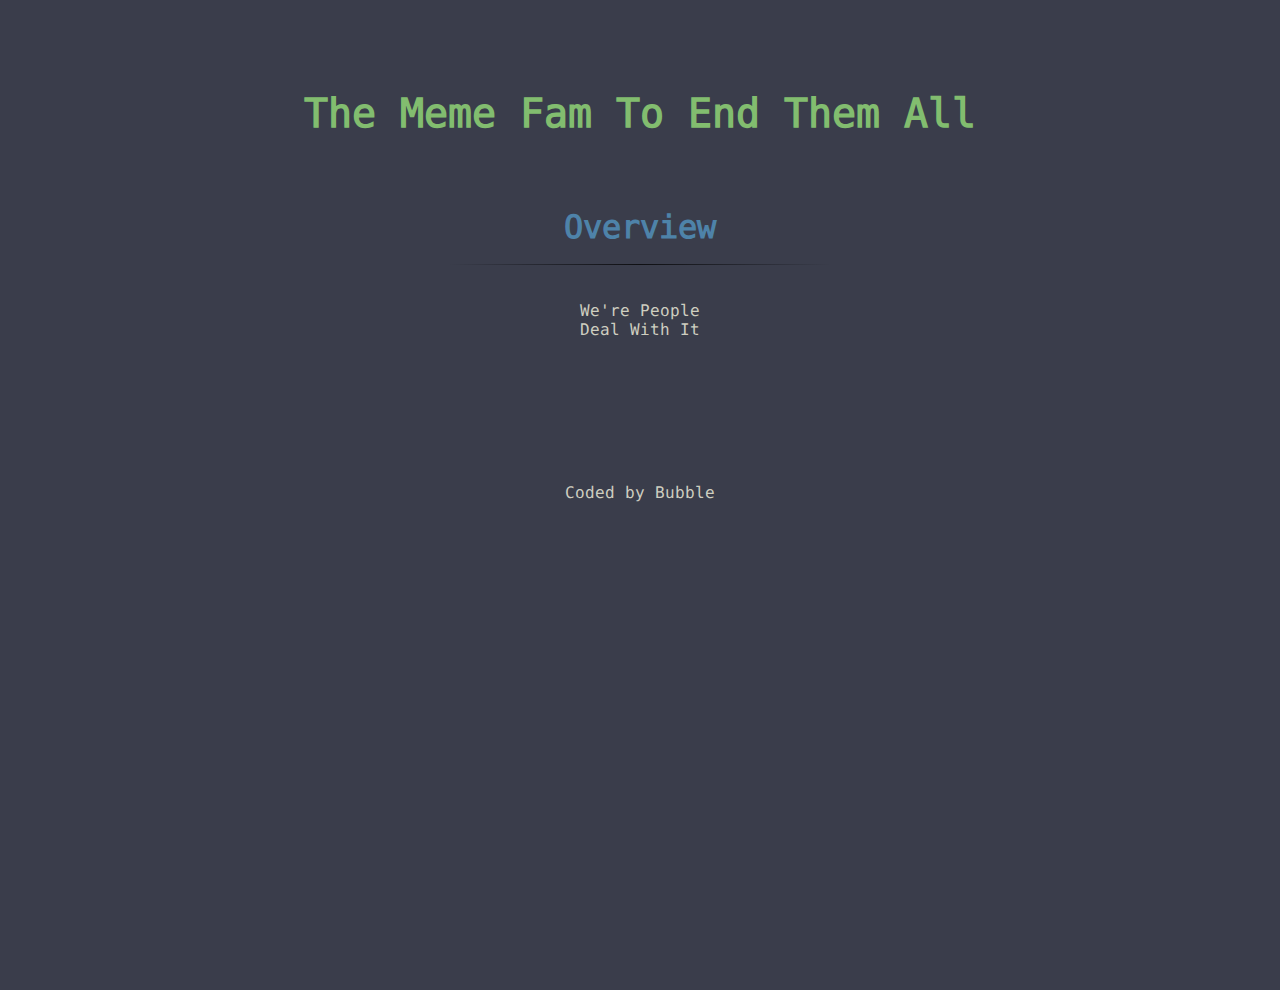
==== index.html @ 1bc23932 "MORE SHIT" ====
<!DOCTYPE html>
<html>

<head>
  <meta name="viewport" content="width=device-width, initial-scale=1">
  <link rel="shortcut icon" href="favicon.ico" type="image/x-icon">
  <link rel="stylesheet" type="text/css" href="stylesheet.css">
  <title>Dark Serpents</title>

</head>

<body>


  <div class="bleck"></div>
  <h1 id="meme_fam">The Meme Fam To End Them All</h1>
  <br>
  <br>
  <br>
  <br>
  <h1 class="subtitle" id="overview">Overview</h1>
  <br>
  <hr>
  <br>
  <br>
  <p class="para">We're People<br>Deal With It</p>
  <br>
  <br>
  <br>
  <br>
  <br>
  <br>
  <br>
  <br>
  <p class="para">Coded by Bubble</p>


</body>

<script src="https://ajax.googleapis.com/ajax/libs/jquery/3.2.1/jquery.min.js"></script>
<script type=text/javascript src="script.js"></script>

</html>
---- stylesheet.css ----
@font-face {
    font-family: "DejaVuSansMono";
    src: url("./fonts/DejaVuSansMono.eot");
    src: url("./fonts/DejaVuSansMono.eot?#iefix") format("embedded-opentype"), url("./fonts/DejaVuSansMono.otf") format("opentype"), url("./fonts/DejaVuSansMono.svg") format("svg"), url("./fonts/DejaVuSansMono.ttf") format("truetype"), url("./fonts/DejaVuSansMono.woff") format("woff"), url("./fonts/DejaVuSansMono.woff2") format("woff2");
    font-weight: normal;
    font-style: normal;
  }

  * {
    margin: 0;
  }

  html, body {
    width: 100%;
    height: 100%;
    text-align: center;
  }

  body {
    background-color: rgb(58, 61, 75);
  }

  #meme_fam {
    font-family: DejaVuSansMono;
    margin-top: 10vh;
    color: rgb(130, 189, 111);
    font-size: 40px;
  }

  .para {
    color: rgb(206, 206, 192);
    font-family: DejaVuSansMono;
  }

  .a1 {
    margin-top: 20px;
    color: rgb(164, 61, 75);
    font-family: DejaVuSansMono;
  }

  .a1:link {
    color: rgb(164, 61, 75);
  }

  .a1:visited {
    color: rgb(164, 61, 75);
  }

  .a1:hover {
    color: rgb(164, 61, 75);
  }

  .a1:active {
    color: rgb(164, 61, 75);
  }

  #overview {
    font-family: DejaVuSansMono;
    color: rgb(78, 131, 169);
  }

  hr {
    border: 0;
    height: 1px;
    background-image: linear-gradient(to right, rgba(0, 0, 0, 0), rgba(0, 0, 0, 0.75), rgba(0, 0, 0, 0));
    width: 30%;
    margin:0 auto;;
  }
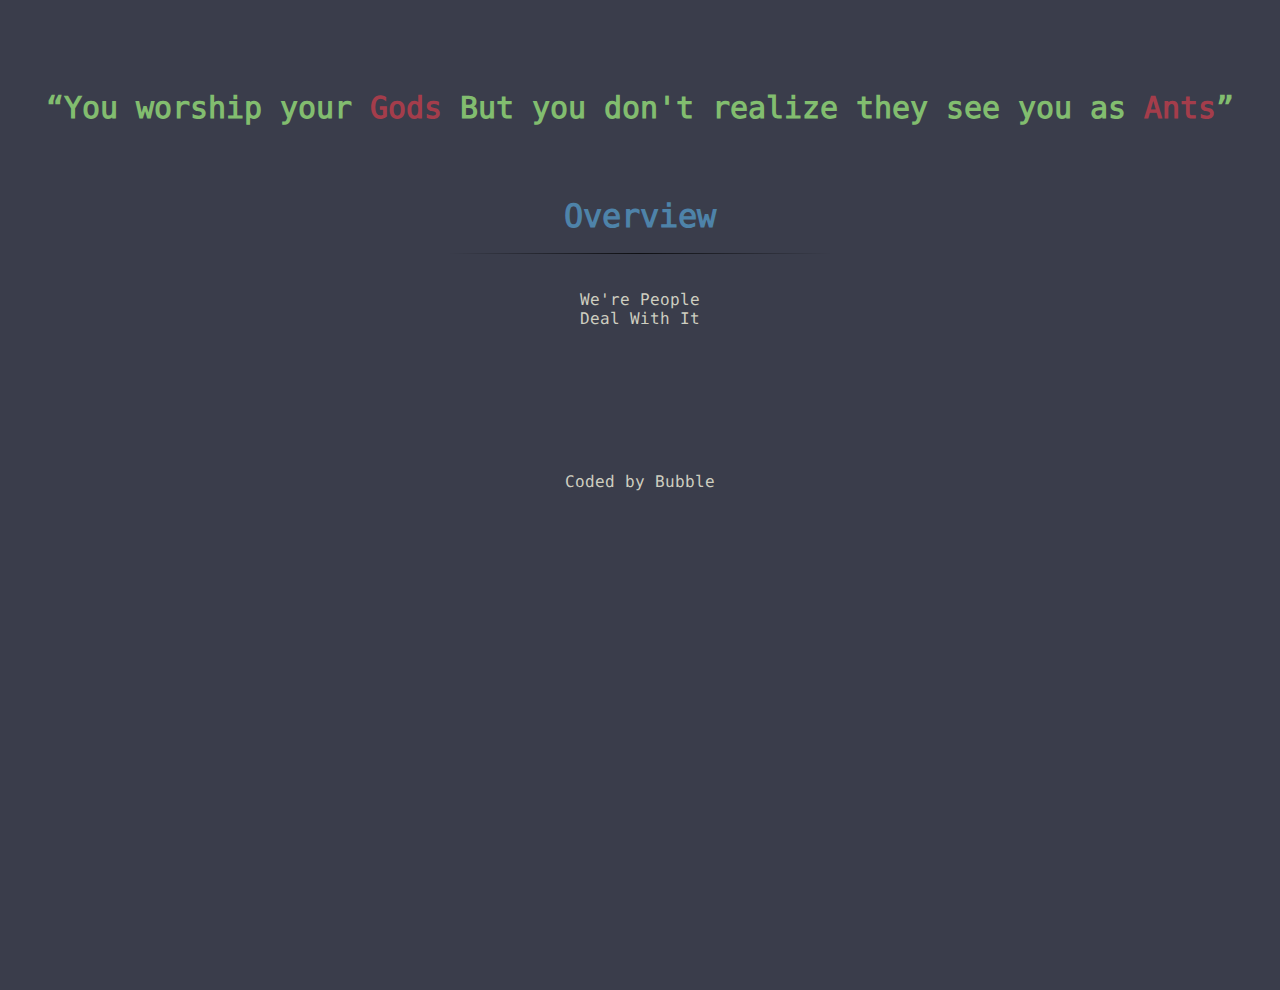
==== commit a850a33c: "Quote" ====
--- a/index.html
+++ b/index.html
@@ -3,6 +3,7 @@
 
 <head>
   <meta name="viewport" content="width=device-width, initial-scale=1">
+  <meta charset="UTF-16">
   <link rel="shortcut icon" href="favicon.ico" type="image/x-icon">
   <link rel="stylesheet" type="text/css" href="stylesheet.css">
   <title>Dark Serpents</title>
@@ -13,7 +14,8 @@
 
 
   <div class="bleck"></div>
-  <h1 id="meme_fam">The Meme Fam To End Them All</h1>
+  <h1 id="meme_fam"> “You worship your <span class="wtaff">Gods</span>
+     But you don't realize they see you as <span class="wtaff">Ants</span>”</h1>
   <br>
   <br>
   <br>
--- a/stylesheet.css
+++ b/stylesheet.css
@@ -24,7 +24,7 @@
     font-family: DejaVuSansMono;
     margin-top: 10vh;
     color: rgb(130, 189, 111);
-    font-size: 40px;
+    font-size: 30px;
   }
 
   .para {
@@ -66,3 +66,7 @@
     width: 30%;
     margin:0 auto;;
   }
+
+  .wtaff {
+    color: rgb(164,61,75);
+  }
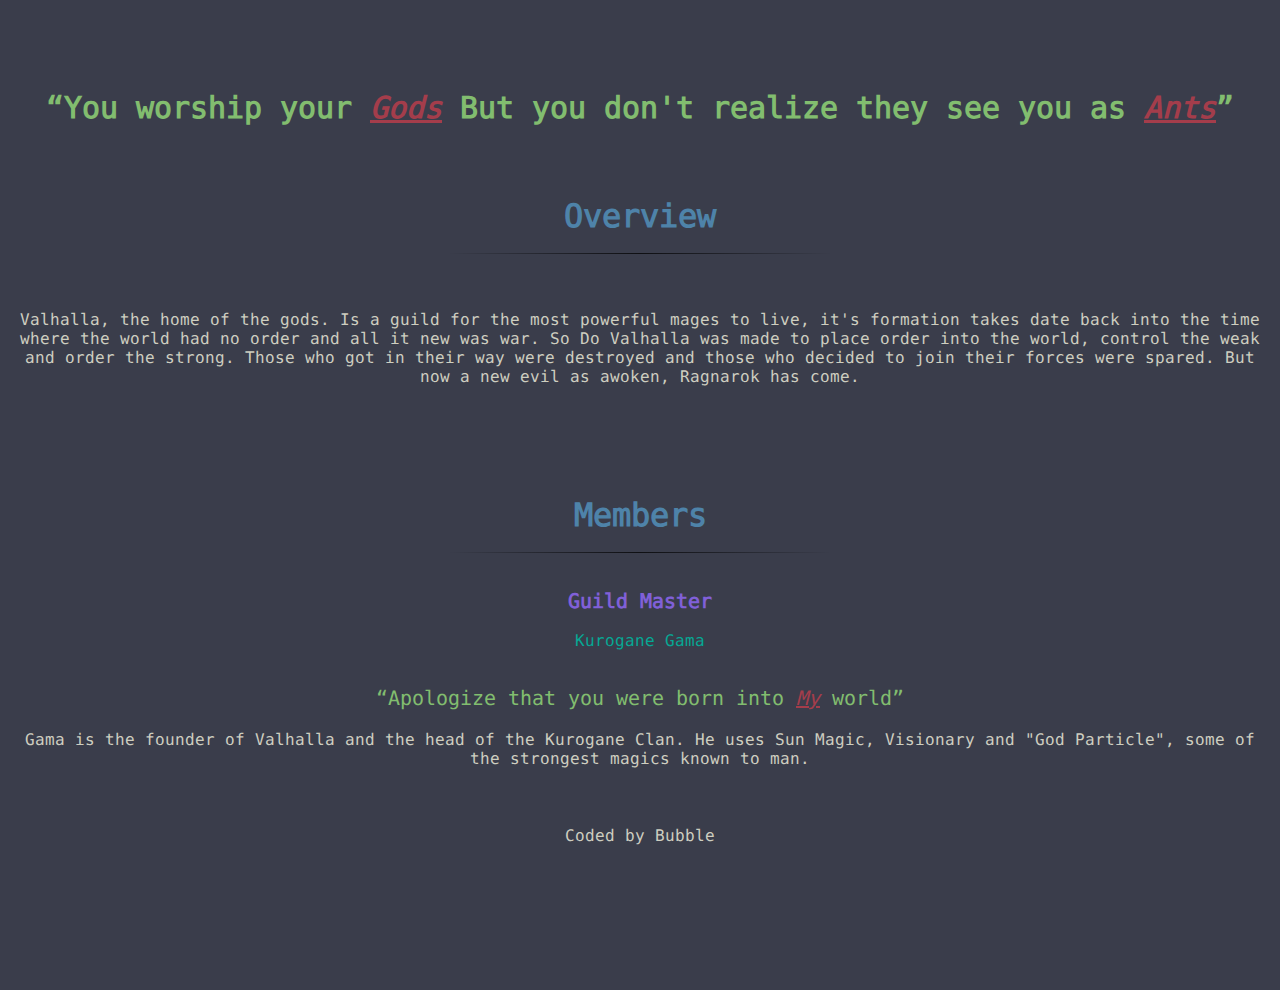
==== commit 78ed696c: "WOOOPERSLITGA" ====
--- a/index.html
+++ b/index.html
@@ -6,7 +6,7 @@
   <meta charset="UTF-16">
   <link rel="shortcut icon" href="favicon.ico" type="image/x-icon">
   <link rel="stylesheet" type="text/css" href="stylesheet.css">
-  <title>Dark Serpents</title>
+  <title>Valhalla</title>
 
 </head>
 
@@ -14,23 +14,38 @@
 
 
   <div class="bleck"></div>
-  <h1 id="meme_fam"> “You worship your <span class="wtaff">Gods</span>
-     But you don't realize they see you as <span class="wtaff">Ants</span>”</h1>
+  <h1 id="meme_fam"> “You worship your <span class="wtaff"><i>Gods</i></span>
+     But you don't realize they see you as <span class="wtaff"><i>Ants</i></span>”</h1>
   <br>
   <br>
   <br>
   <br>
-  <h1 class="subtitle" id="overview">Overview</h1>
+  <h1 class="subtitle">Overview</h1>
   <br>
   <hr>
   <br>
   <br>
-  <p class="para">We're People<br>Deal With It</p>
+  <p class="para">Valhalla, the home of the gods. Is a guild for the most powerful mages to live, it's formation takes date back into the time where the world had no order and all it new was war. So Do Valhalla was made to place order into the world, control the weak and order the strong. Those who got in their way were destroyed and those who decided to join their forces were spared. But now a new evil as awoken, Ragnarok has come.
+</p>
   <br>
   <br>
   <br>
   <br>
   <br>
+  <h1 class="subtitle">Members</h1>
+  <br>
+  <hr>
+  <br>
+  <br>
+  <h2 class="heading">Guild Master</h2>
+  <br>
+  <a href="http://aminoapps.com/p/cgdzr2">Kurogane Gama</a>
+  <br>
+  <br>
+  <br>
+  <p class="quote">“Apologize that you were born into <span class="wtaff"><i>My</i></span> world”</p>
+  <p class="para">Gama is the founder of Valhalla and the head of the Kurogane Clan.
+    He uses Sun Magic, Visionary and "God Particle", some of the strongest magics known to man.
   <br>
   <br>
   <br>
--- a/stylesheet.css
+++ b/stylesheet.css
@@ -30,31 +30,10 @@
   .para {
     color: rgb(206, 206, 192);
     font-family: DejaVuSansMono;
+    margin: 20px;
   }
 
-  .a1 {
-    margin-top: 20px;
-    color: rgb(164, 61, 75);
-    font-family: DejaVuSansMono;
-  }
-
-  .a1:link {
-    color: rgb(164, 61, 75);
-  }
-
-  .a1:visited {
-    color: rgb(164, 61, 75);
-  }
-
-  .a1:hover {
-    color: rgb(164, 61, 75);
-  }
-
-  .a1:active {
-    color: rgb(164, 61, 75);
-  }
-
-  #overview {
+  .subtitle {
     font-family: DejaVuSansMono;
     color: rgb(78, 131, 169);
   }
@@ -64,9 +43,36 @@
     height: 1px;
     background-image: linear-gradient(to right, rgba(0, 0, 0, 0), rgba(0, 0, 0, 0.75), rgba(0, 0, 0, 0));
     width: 30%;
-    margin:0 auto;;
+    margin:0 auto;
   }
 
   .wtaff {
     color: rgb(164,61,75);
+    text-decoration: underline;
   }
+
+  .heading {
+    color: rgb(128,96,216);
+    font-family: DejaVuSansMono;
+    font-size: 20px;
+  }
+
+  .quote {
+    color: rgb(130, 189, 111);
+    font-family: DejaVuSansMono;
+    font-size: 20px;
+  }
+
+  a {
+    font-family: DejaVuSansMono;
+    color: rgb(6,168,148);
+    text-decoration: none;
+    transition: color 0.3s linear;
+    -webkit-transition: color 0.3s linear;
+    -moz-transition: color 0.3s linear;
+    text-align: center;
+  }
+
+  a:hover {
+    color: white;
+  }
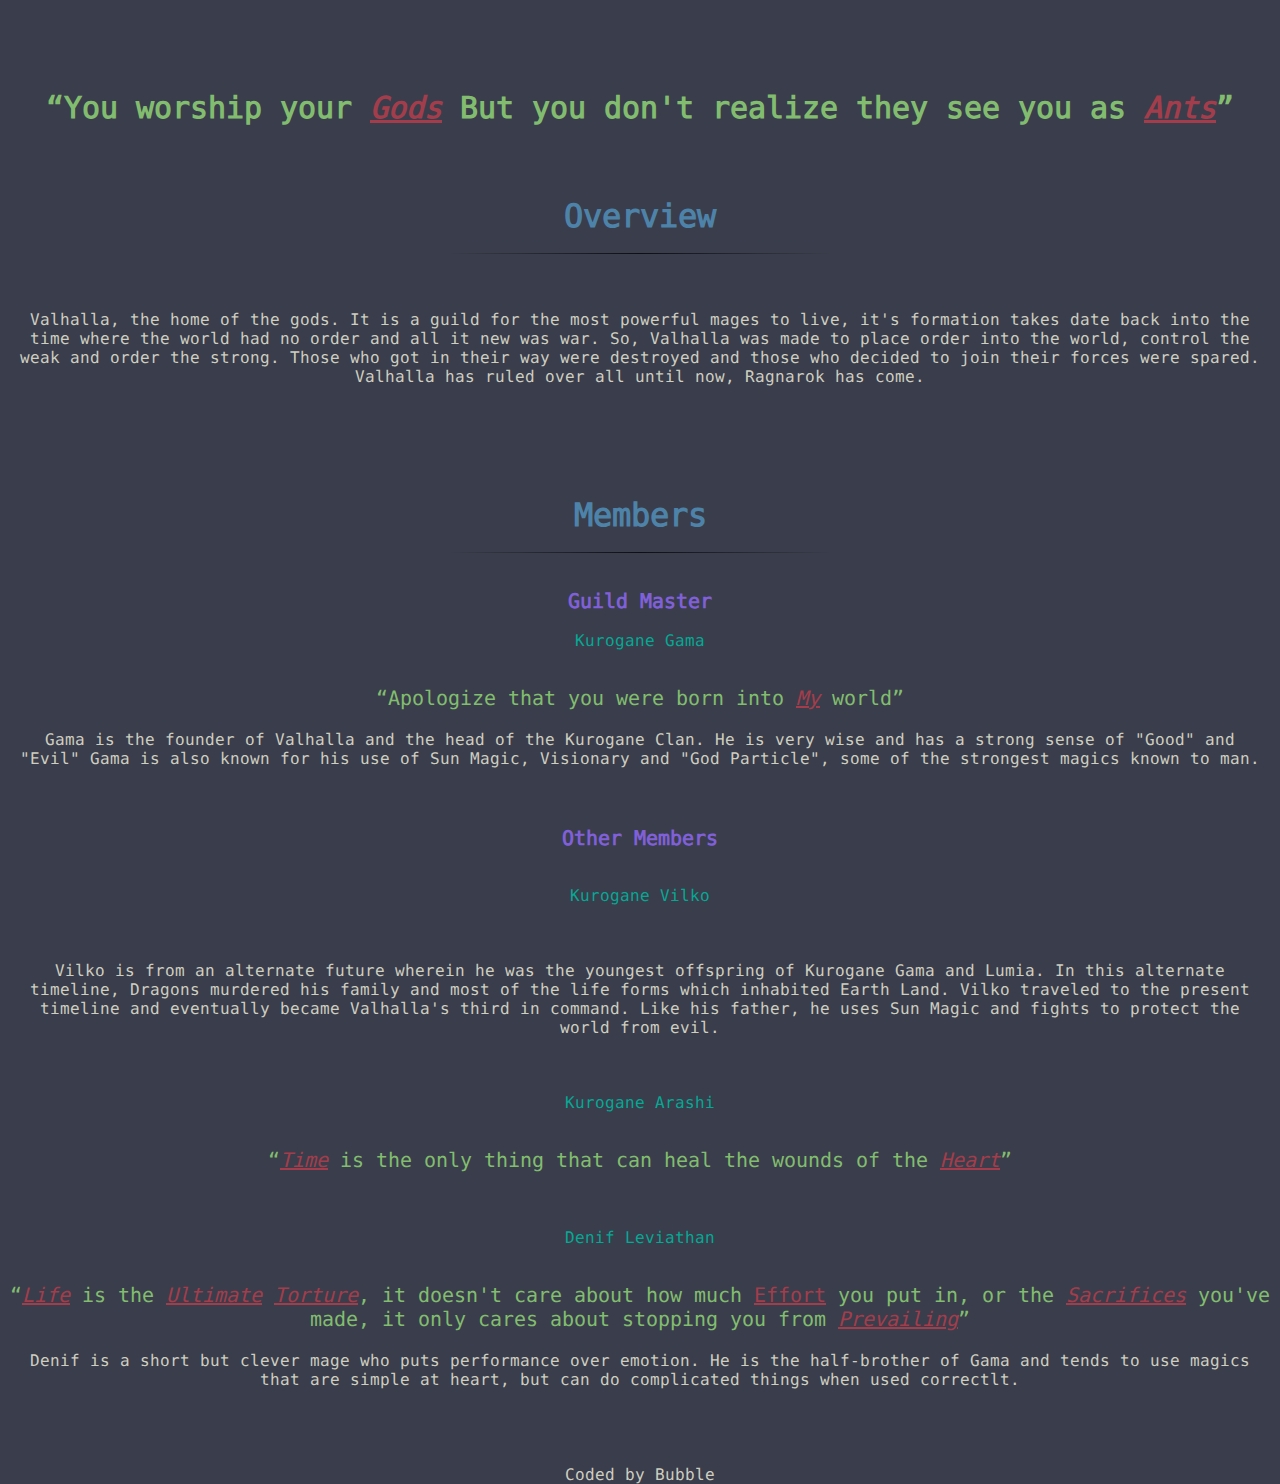
==== commit 8cf82409: "I FORGOT TO SAVE THE FILE" ====
--- a/index.html
+++ b/index.html
@@ -25,7 +25,7 @@
   <hr>
   <br>
   <br>
-  <p class="para">Valhalla, the home of the gods. Is a guild for the most powerful mages to live, it's formation takes date back into the time where the world had no order and all it new was war. So Do Valhalla was made to place order into the world, control the weak and order the strong. Those who got in their way were destroyed and those who decided to join their forces were spared. But now a new evil as awoken, Ragnarok has come.
+  <p class="para">Valhalla, the home of the gods. It is a guild for the most powerful mages to live, it's formation takes date back into the time where the world had no order and all it new was war. So, Valhalla was made to place order into the world, control the weak and order the strong. Those who got in their way were destroyed and those who decided to join their forces were spared. Valhalla has ruled over all until now, Ragnarok has come.
 </p>
   <br>
   <br>
@@ -45,10 +45,45 @@
   <br>
   <p class="quote">“Apologize that you were born into <span class="wtaff"><i>My</i></span> world”</p>
   <p class="para">Gama is the founder of Valhalla and the head of the Kurogane Clan.
-    He uses Sun Magic, Visionary and "God Particle", some of the strongest magics known to man.
+    He is very wise and has a strong sense of "Good" and "Evil"
+    Gama is also known for his use of Sun Magic, Visionary and "God Particle", some of the strongest magics known to man.
   <br>
   <br>
   <br>
+  <h2 class="heading">Other Members</h2>
+  <br>
+  <br>
+  <a href="http://aminoapps.com/p/253gi">Kurogane Vilko</a>
+  <br>
+  <br>
+  <br>
+  <p class="quote"></p>
+  <p class="para">Vilko is from an alternate future wherein he was the youngest offspring of Kurogane Gama and Lumia.
+     In this alternate timeline, Dragons murdered his family and most of the life forms which inhabited Earth Land.
+     Vilko traveled to the present timeline and eventually became Valhalla's third in command. Like his father,
+     he uses Sun Magic and fights to protect the world from evil.
+</p>
+  <br>
+  <br>
+  <a href="http://aminoapps.com/p/9bbe4k">Kurogane Arashi</a>
+  <br>
+  <br>
+  <br>
+  <p class="quote">“<span class="wtaff"><i>Time</i></span> is the only thing that can heal the wounds of the <span class="wtaff"><i>Heart</i></span>”</p>
+  <p class="para"></p>
+  <br>
+  <br>
+  <a href="http://aminoapps.com/page/fairy-tail/2702829/deltd">Denif Leviathan</a>
+  <br>
+  <br>
+  <br>
+  <p class="quote">“<span class="wtaff"><i>Life</i></span> is the <span class="wtaff"><i>Ultimate</i></span> <span class="wtaff"><i>Torture</i></span>, it doesn't care about how much <span class="wtaff">Effort</span> you put in,
+    or the <span class="wtaff"><i>Sacrifices</i></span> you've made, it only cares about stopping you from <span class="wtaff"><i>Prevailing</i></span>”</p>
+  <p class="para">Denif is a short but clever mage who puts performance over emotion. He is the half-brother of Gama and tends to use magics that are simple at heart,
+     but can do complicated things when used correctlt.</p>
+  <br>
+  <br>
+
   <p class="para">Coded by Bubble</p>
 
 
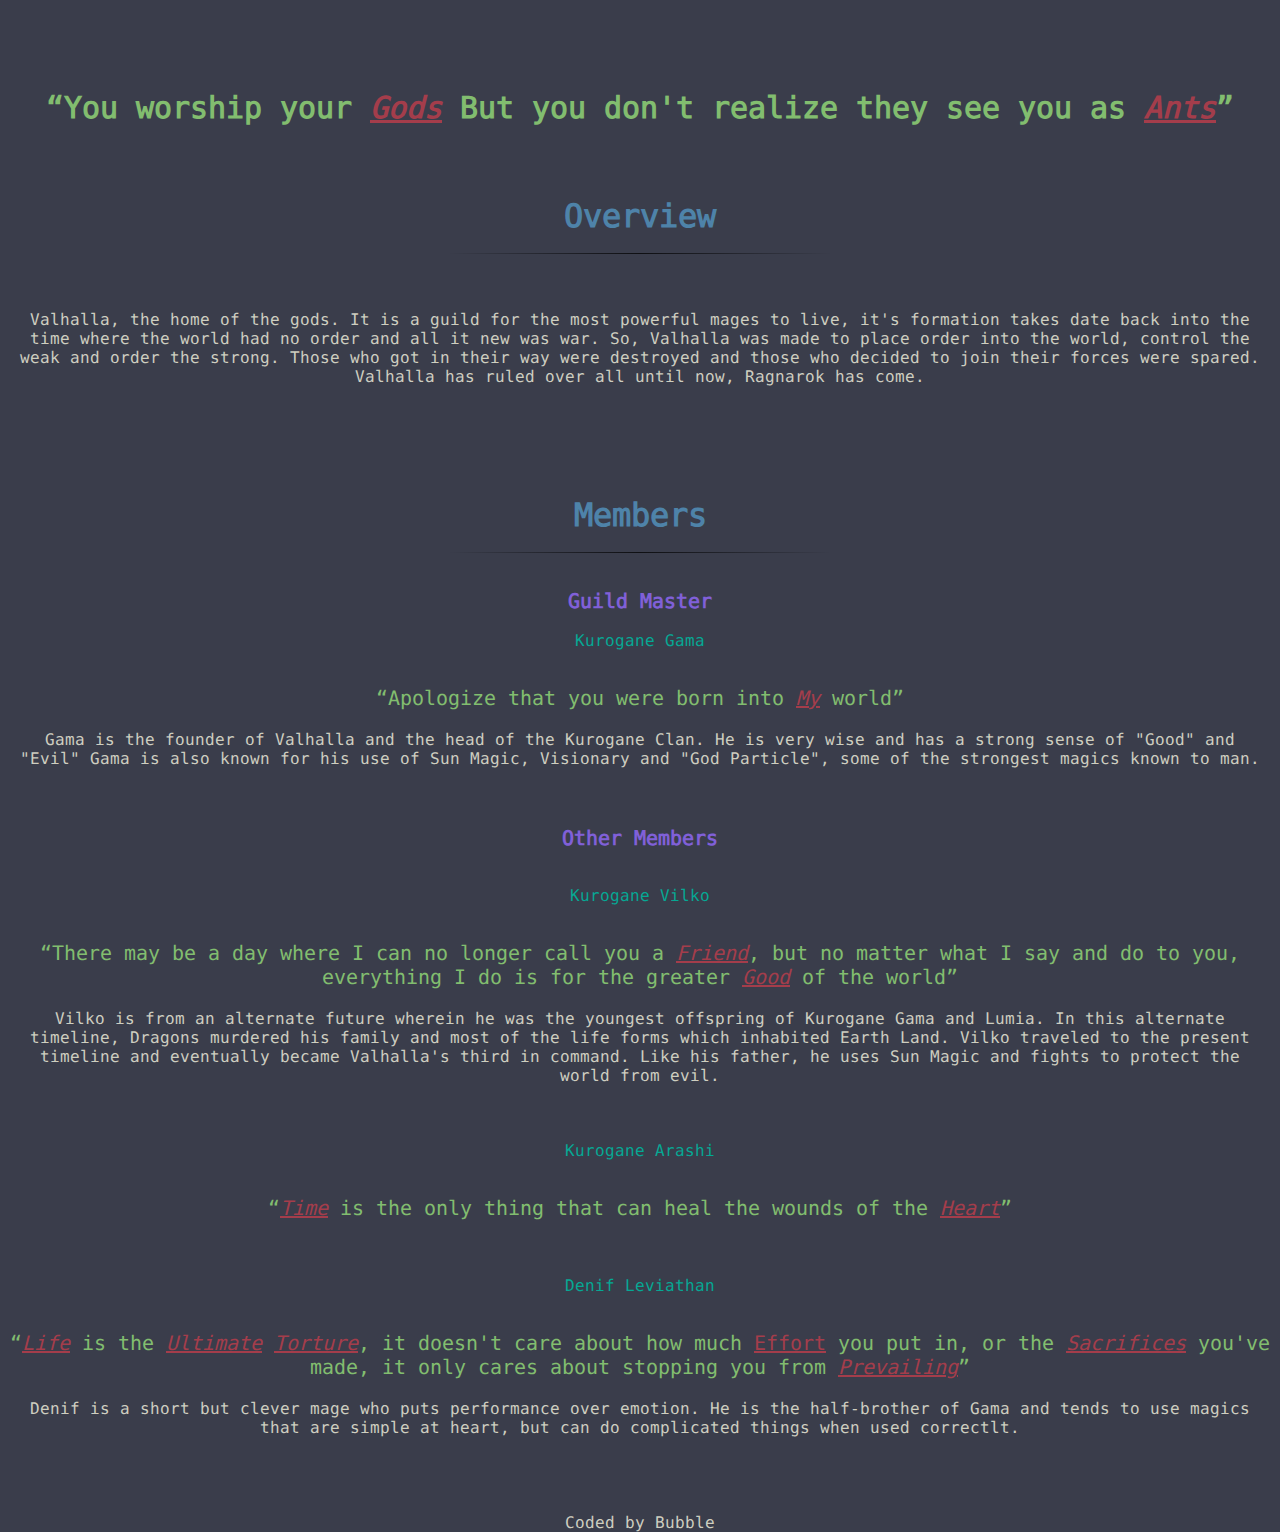
==== commit d720ea26: "fixerers" ====
--- a/index.html
+++ b/index.html
@@ -57,7 +57,7 @@
   <br>
   <br>
   <br>
-  <p class="quote"></p>
+  <p class="quote" >“There may be a day where I can no longer call you a <span class="wtaff"><i>Friend</i></span>, but no matter what I say and do to you, everything I do is for the greater <span class="wtaff"><i>Good</i></span> of the world”</p>
   <p class="para">Vilko is from an alternate future wherein he was the youngest offspring of Kurogane Gama and Lumia.
      In this alternate timeline, Dragons murdered his family and most of the life forms which inhabited Earth Land.
      Vilko traveled to the present timeline and eventually became Valhalla's third in command. Like his father,
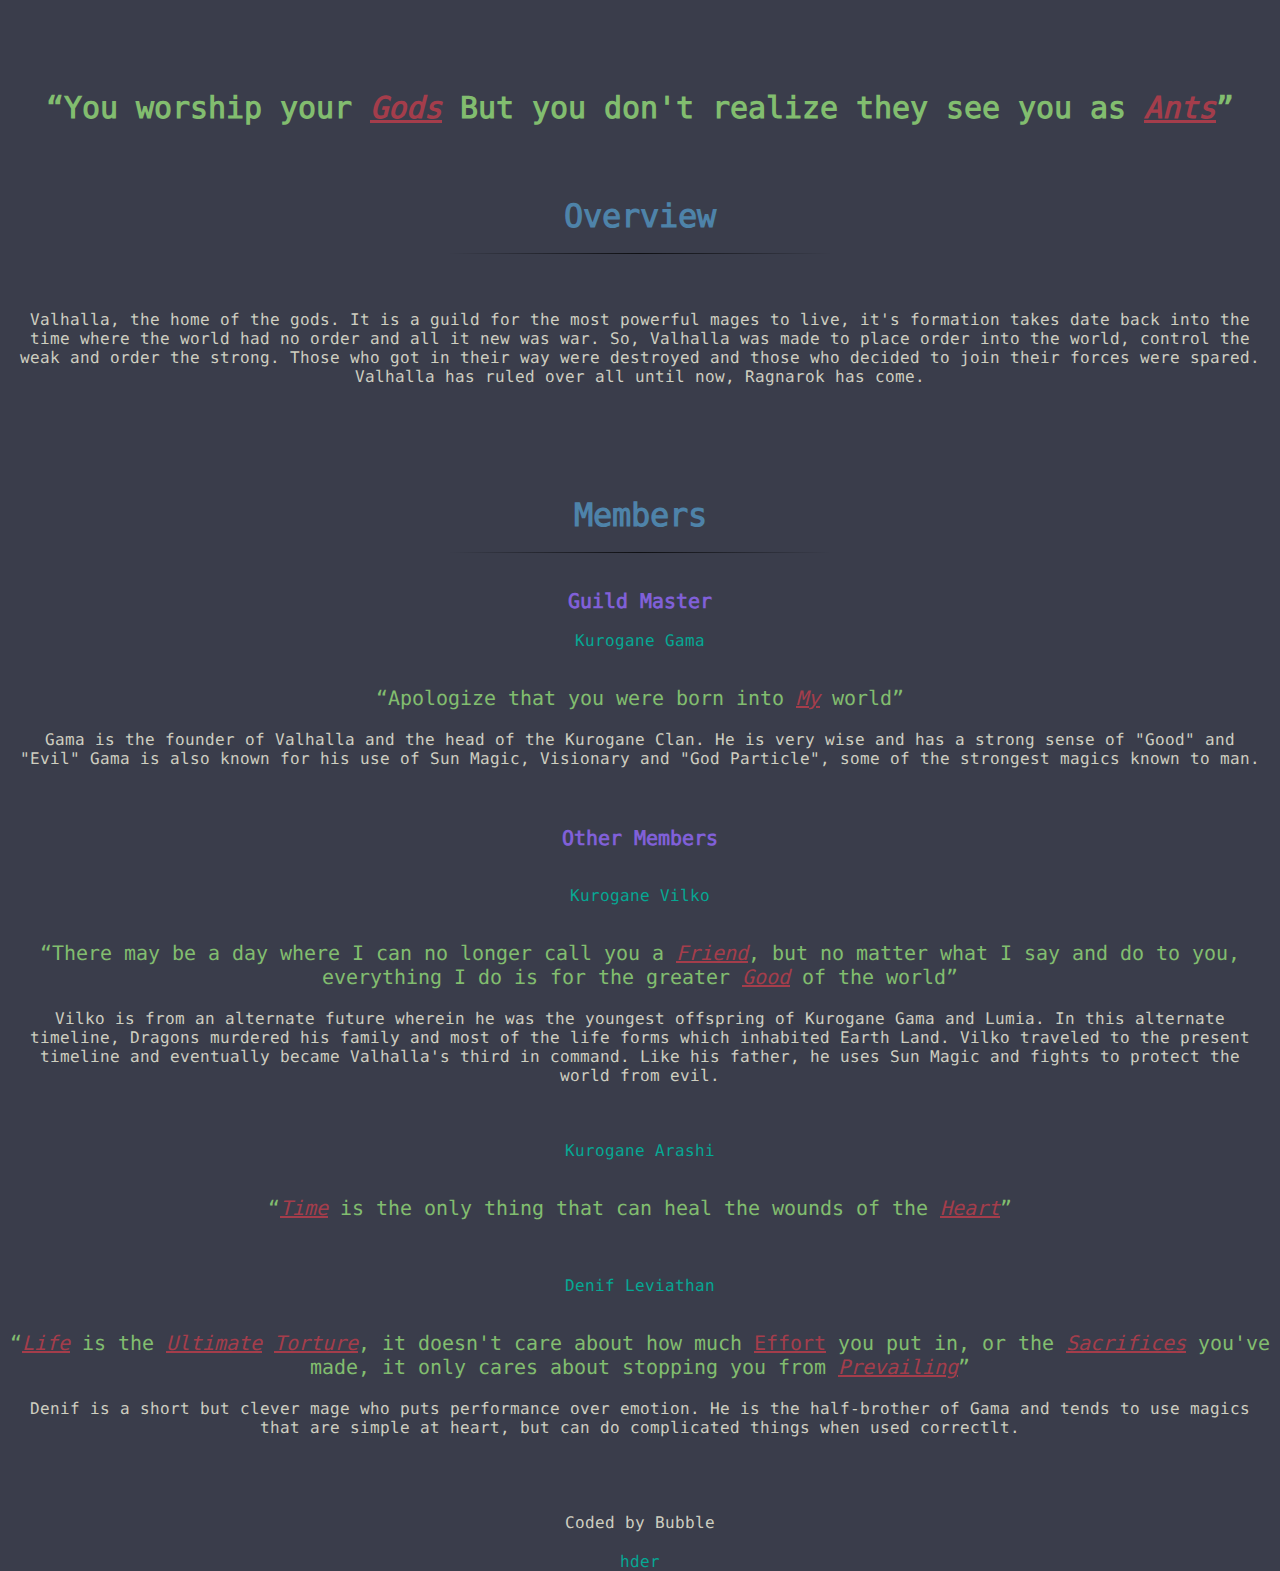
==== commit bf17e2b4: "MOBIL VEERSION ADDEDEDED" ====
--- a/index.html
+++ b/index.html
@@ -85,6 +85,7 @@
   <br>
 
   <p class="para">Coded by Bubble</p>
+  <a href="mobile.html">hder</a>
 
 
 </body>
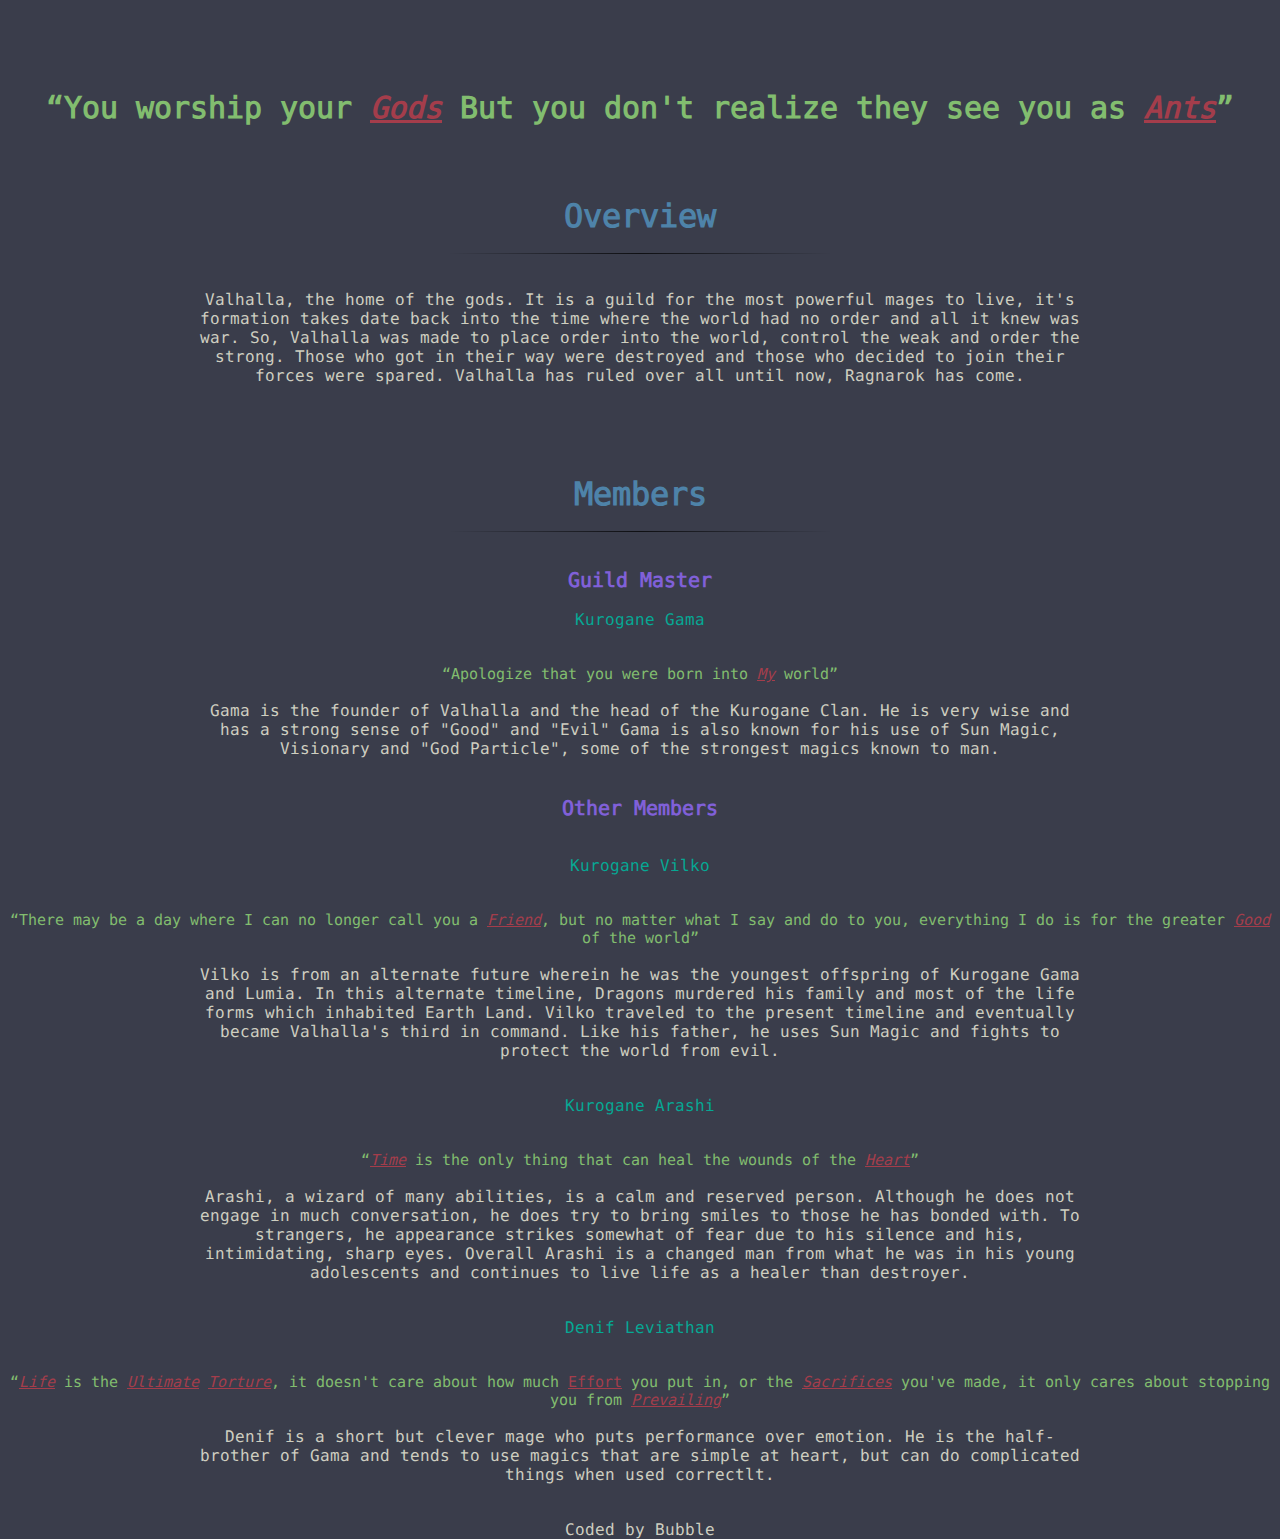
==== commit f8327b58: "i dried" ====
--- a/index.html
+++ b/index.html
@@ -2,6 +2,13 @@
 <html>
 
 <head>
+
+  <script type="text/javascript">
+  if (screen.width <= 800) {
+    window.location = "mobile.html";
+  }
+
+  </script>
   <meta name="viewport" content="width=device-width, initial-scale=1">
   <meta charset="UTF-16">
   <link rel="shortcut icon" href="favicon.ico" type="image/x-icon">
@@ -25,8 +32,8 @@
   <hr>
   <br>
   <br>
-  <p class="para">Valhalla, the home of the gods. It is a guild for the most powerful mages to live, it's formation takes date back into the time where the world had no order and all it new was war. So, Valhalla was made to place order into the world, control the weak and order the strong. Those who got in their way were destroyed and those who decided to join their forces were spared. Valhalla has ruled over all until now, Ragnarok has come.
-</p>
+  <p class="para">Valhalla, the home of the gods. It is a guild for the most powerful mages to live, it's formation takes date back into the time where the world had no order and all it knew was war. So, Valhalla was made to place order into the world, control the weak and order the strong. Those who got in their way were destroyed and those who decided to join their forces were spared. Valhalla has ruled over all until now, Ragnarok has come.
+  </p>
   <br>
   <br>
   <br>
@@ -44,6 +51,7 @@
   <br>
   <br>
   <p class="quote">“Apologize that you were born into <span class="wtaff"><i>My</i></span> world”</p>
+  <br>
   <p class="para">Gama is the founder of Valhalla and the head of the Kurogane Clan.
     He is very wise and has a strong sense of "Good" and "Evil"
     Gama is also known for his use of Sun Magic, Visionary and "God Particle", some of the strongest magics known to man.
@@ -58,6 +66,7 @@
   <br>
   <br>
   <p class="quote" >“There may be a day where I can no longer call you a <span class="wtaff"><i>Friend</i></span>, but no matter what I say and do to you, everything I do is for the greater <span class="wtaff"><i>Good</i></span> of the world”</p>
+  <br>
   <p class="para">Vilko is from an alternate future wherein he was the youngest offspring of Kurogane Gama and Lumia.
      In this alternate timeline, Dragons murdered his family and most of the life forms which inhabited Earth Land.
      Vilko traveled to the present timeline and eventually became Valhalla's third in command. Like his father,
@@ -70,7 +79,8 @@
   <br>
   <br>
   <p class="quote">“<span class="wtaff"><i>Time</i></span> is the only thing that can heal the wounds of the <span class="wtaff"><i>Heart</i></span>”</p>
-  <p class="para"></p>
+  <br>
+  <p class="para">Arashi, a wizard of many abilities, is a calm and reserved person. Although he does not engage in much conversation, he does try to bring smiles to those he has bonded with. To strangers, he appearance strikes somewhat of fear due to his silence and his, intimidating, sharp eyes. Overall Arashi is a changed man from what he was in his young adolescents and continues to live life as a healer than destroyer.</p>
   <br>
   <br>
   <a href="http://aminoapps.com/page/fairy-tail/2702829/deltd">Denif Leviathan</a>
@@ -79,13 +89,14 @@
   <br>
   <p class="quote">“<span class="wtaff"><i>Life</i></span> is the <span class="wtaff"><i>Ultimate</i></span> <span class="wtaff"><i>Torture</i></span>, it doesn't care about how much <span class="wtaff">Effort</span> you put in,
     or the <span class="wtaff"><i>Sacrifices</i></span> you've made, it only cares about stopping you from <span class="wtaff"><i>Prevailing</i></span>”</p>
+    <br>
   <p class="para">Denif is a short but clever mage who puts performance over emotion. He is the half-brother of Gama and tends to use magics that are simple at heart,
      but can do complicated things when used correctlt.</p>
   <br>
   <br>
 
   <p class="para">Coded by Bubble</p>
-  <a href="mobile.html">hder</a>
+
 
 
 </body>
--- a/stylesheet.css
+++ b/stylesheet.css
@@ -23,6 +23,8 @@
   #meme_fam {
     font-family: DejaVuSansMono;
     margin-top: 10vh;
+    margin-right: 10px;
+    margin-left: 10px;
     color: rgb(130, 189, 111);
     font-size: 30px;
   }
@@ -30,7 +32,8 @@
   .para {
     color: rgb(206, 206, 192);
     font-family: DejaVuSansMono;
-    margin: 20px;
+    margin-right: 200px;
+    margin-left: 200px;
   }
 
   .subtitle {
@@ -60,7 +63,7 @@
   .quote {
     color: rgb(130, 189, 111);
     font-family: DejaVuSansMono;
-    font-size: 20px;
+    font-size: 15px;
   }
 
   a {
